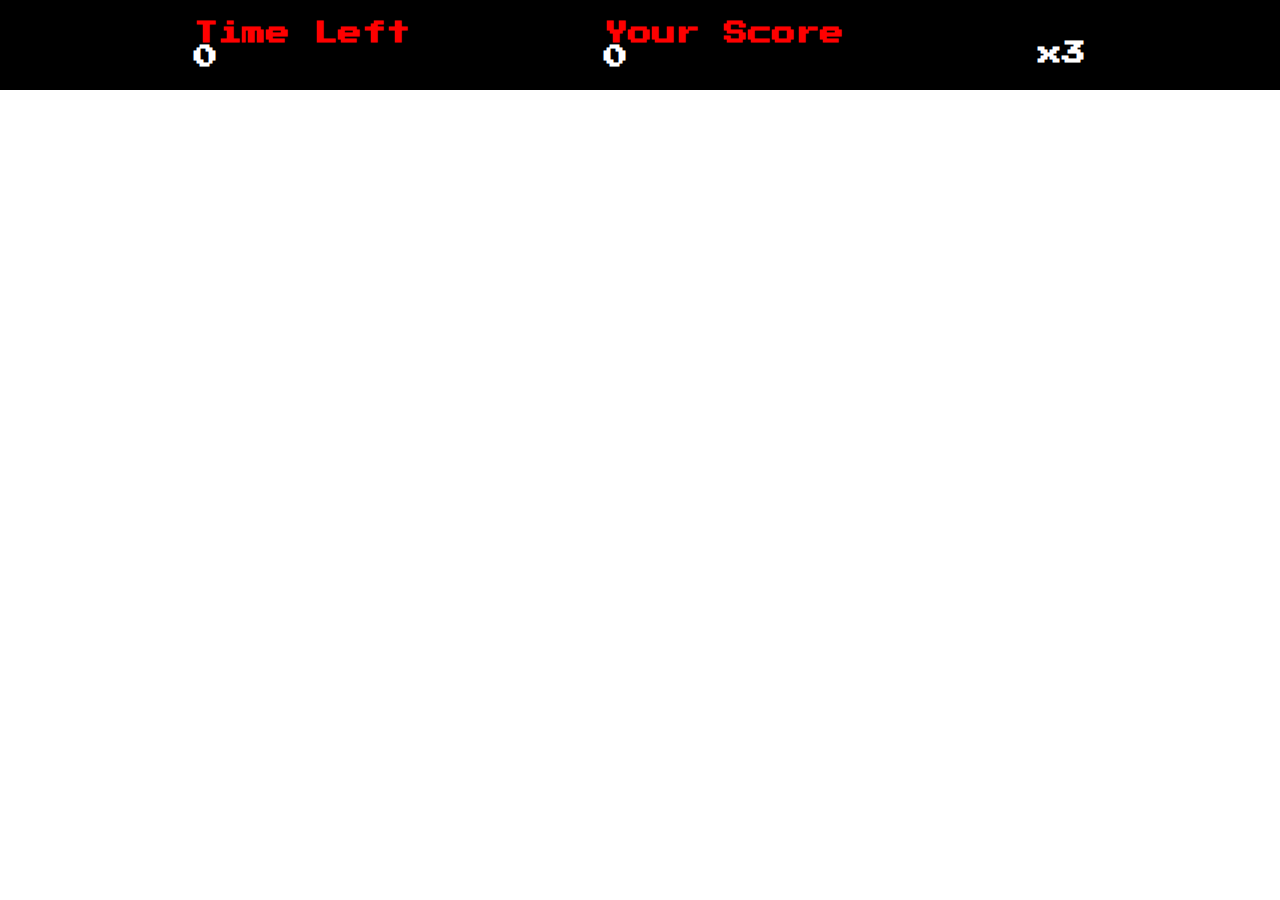
==== detona-ralph/index.html @ 696378cf "first commit" ====
<!DOCTYPE html>
<html lang="pt-br]">

<head>
    <meta charset="UTF-8">
    <meta name="viewport" content="width=device-width, initial-scale=1.0">
    <link rel="preconnect" href="https://fonts.googleapis.com">
    <link rel="preconnect" href="https://fonts.gstatic.com" crossorigin>
    <link href="https://fonts.googleapis.com/css2?family=Press+Start+2P&display=swap" rel="stylesheet">
    <link rel="stylesheet" href="./src/styles/style.css">

    <title>Detona Ralph</title>
</head>

<body>

    <div class="container">
        <div class="menu">
            <div class="menu-time">
                <h2 style="color: red;">Time Left</h2>
                <h2>0</h2>
            </div>
            <div class="menu-score">
                <h2 style="color: red;">Your Score</h2>
                <h2>0</h2>
            </div>
            <div class="menu-lives">
                <img src="" alt="">
                <h2>x3</h2>
            </div>
        </div>

        <div class="panel">


        </div>
    </div>


    <script defer src="./src/scripts/engine.js"></script>
</body>

</html>
---- detona-ralph/src/styles/style.css ----
@import url(./reset.css);
@import url(./main.css);
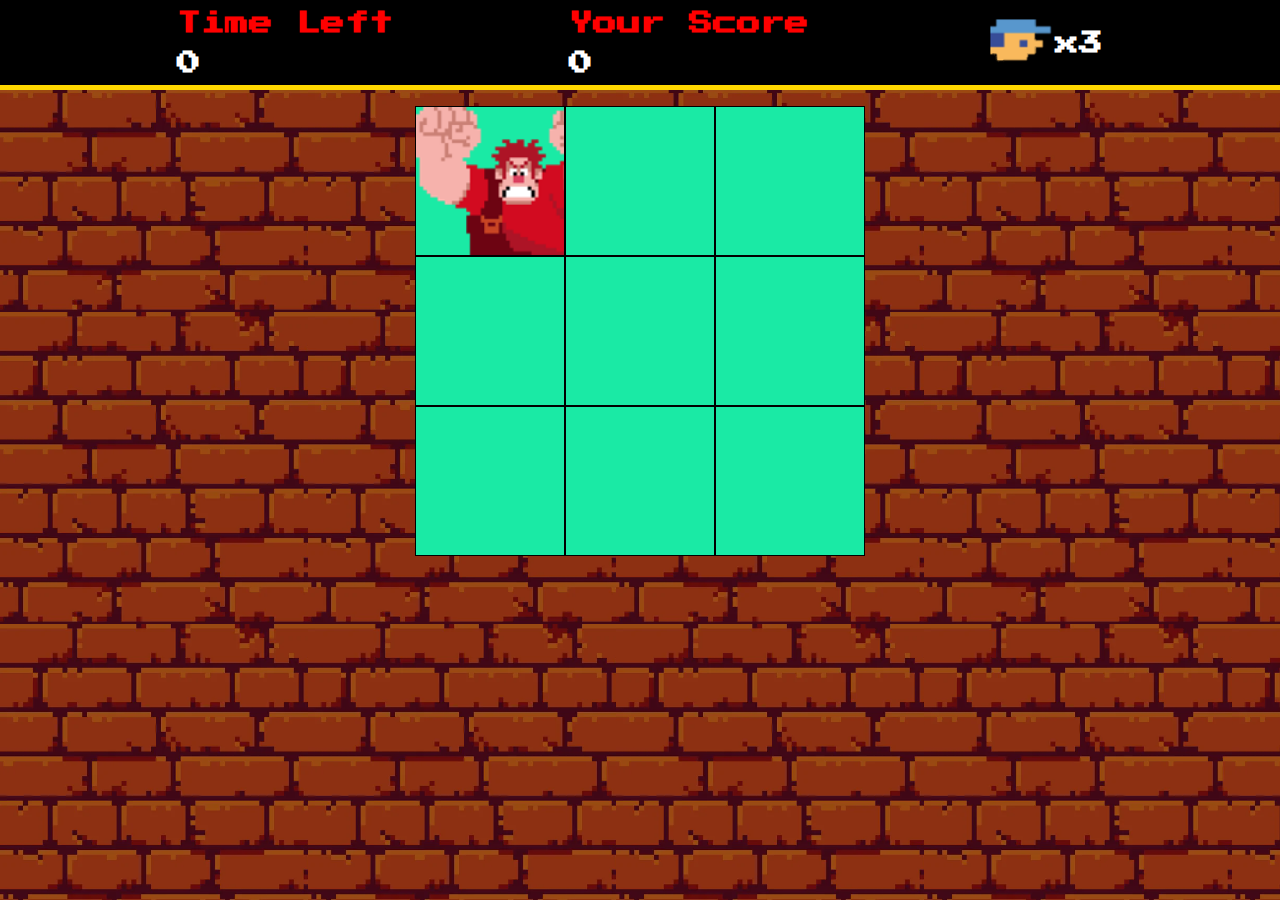
==== commit 10b41e68: "Jogo finalizado" ====
--- a/detona-ralph/index.html
+++ b/detona-ralph/index.html
@@ -18,19 +18,36 @@
         <div class="menu">
             <div class="menu-time">
                 <h2 style="color: red;">Time Left</h2>
-                <h2>0</h2>
+                <h2 id="time-left">0</h2>
             </div>
             <div class="menu-score">
                 <h2 style="color: red;">Your Score</h2>
-                <h2>0</h2>
+                <h2 id="score">0</h2>
             </div>
             <div class="menu-lives">
-                <img src="" alt="">
+                <img src="./src/images/player.png" alt="Foto do jogador" height="60px">
                 <h2>x3</h2>
             </div>
         </div>
 
         <div class="panel">
+            <div class="panel-row">
+                <div class="square enemy" id="1"></div>
+                <div class="square" id="2"></div>
+                <div class="square" id="3"></div>
+            </div>
+
+            <div class="panel-row">
+                <div class="square" id="4"></div>
+                <div class="square" id="5"></div>
+                <div class="square" id="6"></div>
+            </div>
+
+            <div class="panel-row">
+                <div class="square" id="7"></div>
+                <div class="square" id="8"></div>
+                <div class="square" id="9"></div>
+            </div>
 
 
         </div>
